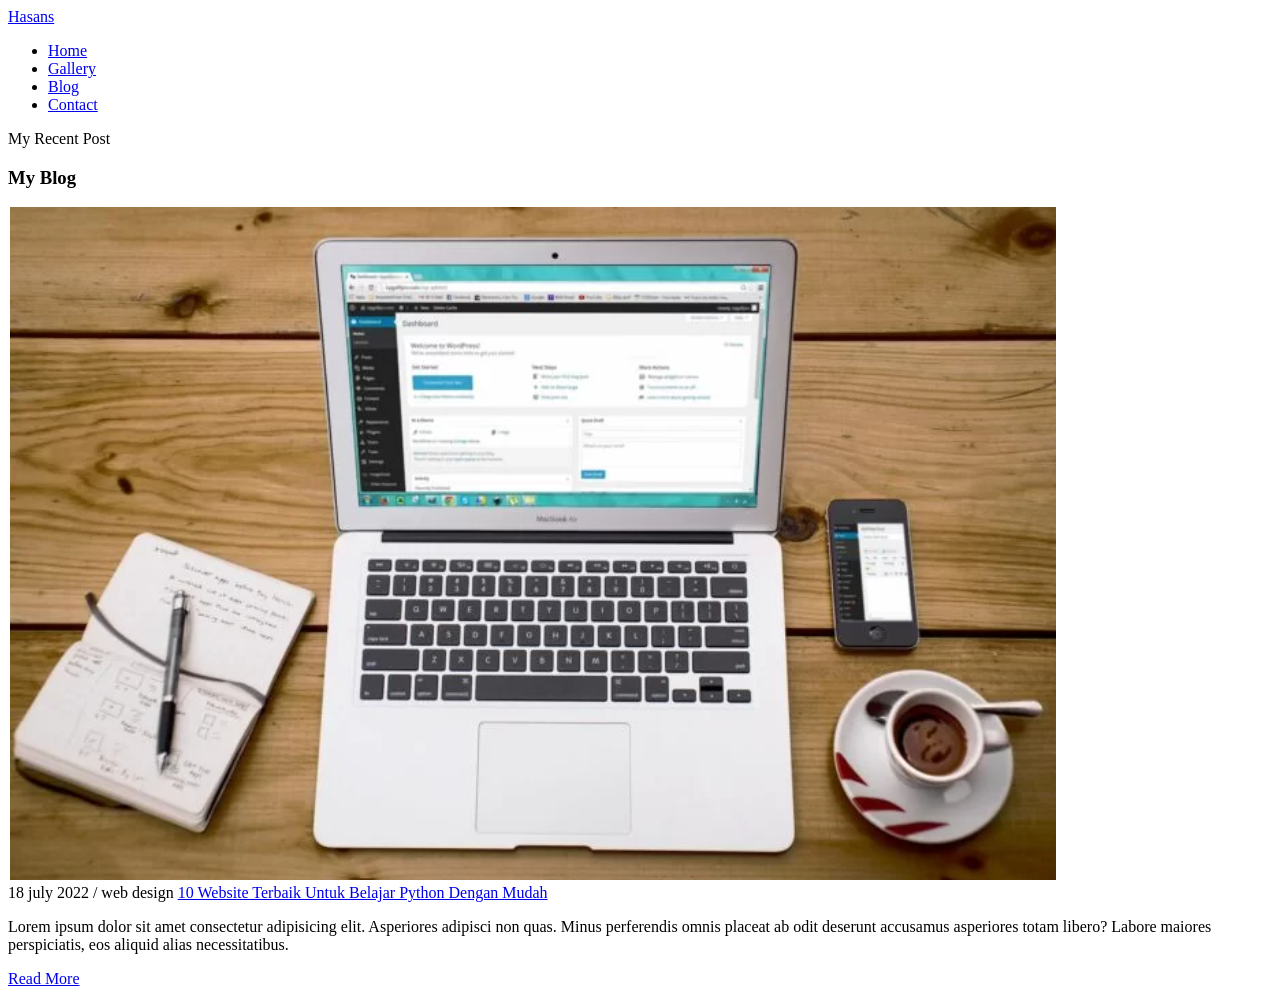
==== Blog.html @ 3626096f "initial commit" ====
<!DOCTYPE html>
<html lang="en">
  <head>
    <meta charset="UTF-8" />
    <meta name="viewport" content="width=device-width, initial-scale=1.0" />
    <title>Blog</title>
  </head>
  <body>
    <!-- Header -->
    <header>
      <div class="main-container">
        <div class="nav">
          <div class="logo">
            <a href="/">Hasans</a>
          </div>

          <nav>
            <ul>
              <li><a href="/index.html">Home</a></li>
              <li><a href="/Gallery.html">Gallery</a></li>
              <li><a href="/Blog.html">Blog</a></li>
              <li><a href="/Contact.html">Contact</a></li>
            </ul>
          </nav>
          <div class="burger">
            <div class="line1"></div>
            <div class="line2"></div>
            <div class="line3"></div>
          </div>
        </div>
      </div>
    </header>
    <!-- end header -->

    <!-- blog section -->
    <section class="blog">
      <!-- heading -->
      <div class="blog-heading">
        <span>My Recent Post</span>
        <h3>My Blog</h3>
      </div>

      <!-- blog container -->
      <div class="blog-container">
        <!-- blog 1 -->
        <div class="blog-box">
          <img src="/Blog/Screenshot 2024-03-26 041656.png" alt="Blog" />
        </div>
        <!-- text -->
        <div class="blog-text">
          <span>18 july 2022 / web design</span>
          <a href="#" class="blog-title"
            >10 Website Terbaik Untuk Belajar Python Dengan Mudah</a
          >
          <p>
            Lorem ipsum dolor sit amet consectetur adipisicing elit. Asperiores
            adipisci non quas. Minus perferendis omnis placeat ab odit deserunt
            accusamus asperiores totam libero? Labore maiores perspiciatis, eos
            aliquid alias necessitatibus.
          </p>
          <a href="#">Read More</a>
        </div>
      </div>
    </section>
  </body>
</html>
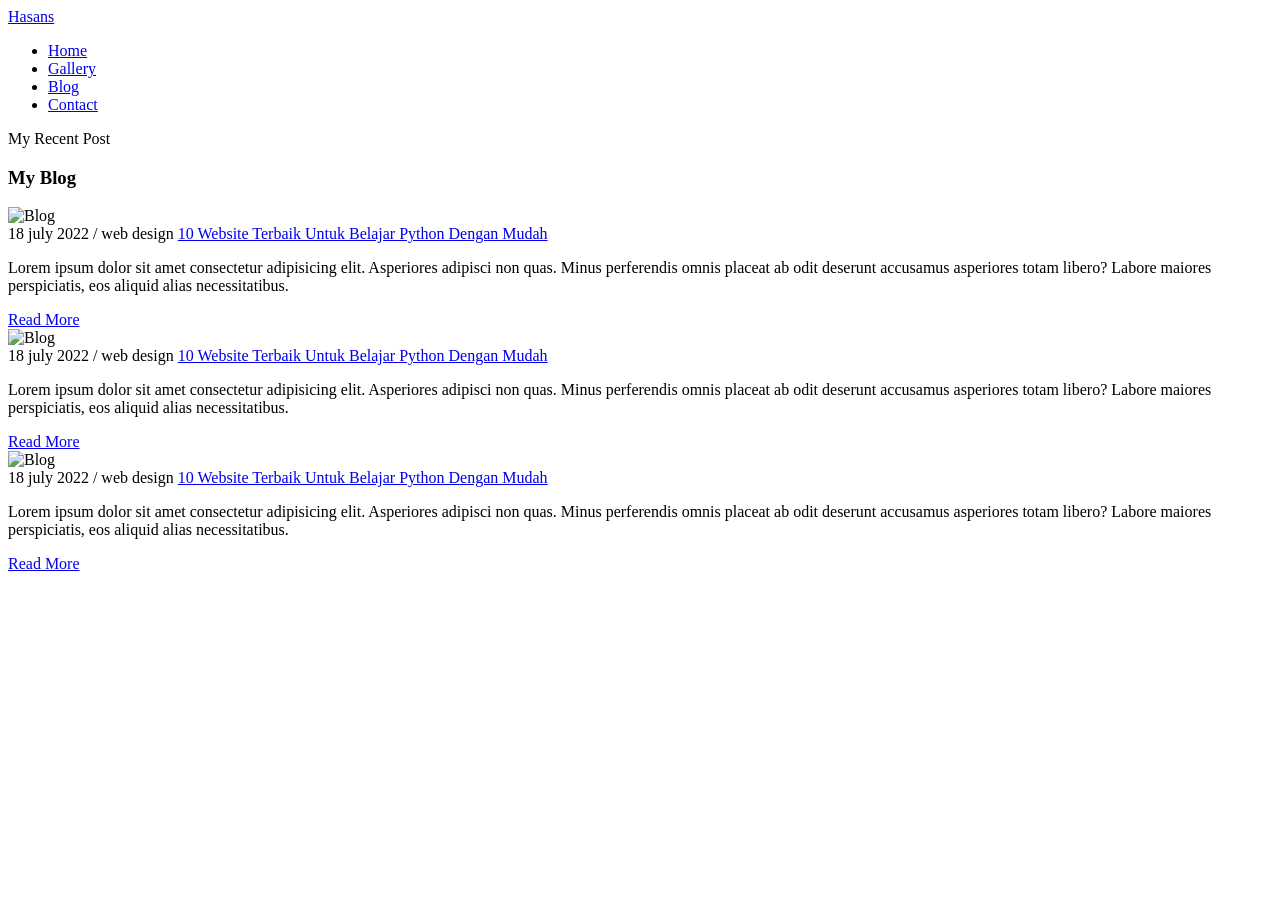
==== commit 63d7e7f8: "Update Css" ====
--- a/Blog.html
+++ b/Blog.html
@@ -3,6 +3,8 @@
   <head>
     <meta charset="UTF-8" />
     <meta name="viewport" content="width=device-width, initial-scale=1.0" />
+    <link rel="stylesheet" href="/HomePage/style/style.css" />
+    <link rel="stylesheet" href="/HomePage/style/blog.css" />
     <title>Blog</title>
   </head>
   <body>
@@ -16,10 +18,10 @@
 
           <nav>
             <ul>
-              <li><a href="/index.html">Home</a></li>
-              <li><a href="/Gallery.html">Gallery</a></li>
-              <li><a href="/Blog.html">Blog</a></li>
-              <li><a href="/Contact.html">Contact</a></li>
+              <li><a href="/HomePage/index.html">Home</a></li>
+              <li><a href="/HomePage/Gallery.html">Gallery</a></li>
+              <li><a href="/HomePage/Blog.html">Blog</a></li>
+              <li><a href="/HomePage/Contact.html">Contact</a></li>
             </ul>
           </nav>
           <div class="burger">
@@ -33,7 +35,7 @@
     <!-- end header -->
 
     <!-- blog section -->
-    <section class="blog">
+    <section id="blog">
       <!-- heading -->
       <div class="blog-heading">
         <span>My Recent Post</span>
@@ -44,22 +46,78 @@
       <div class="blog-container">
         <!-- blog 1 -->
         <div class="blog-box">
-          <img src="/Blog/Screenshot 2024-03-26 041656.png" alt="Blog" />
+          <div class="blog-img">
+            <img
+              src="/HomePage/Blog/Screenshot 2024-03-26 041656.png"
+              alt="Blog"
+            />
+          </div>
+
+          <!-- text -->
+          <div class="blog-text">
+            <span>18 july 2022 / web design</span>
+            <a href="#" class="blog-title"
+              >10 Website Terbaik Untuk Belajar Python Dengan Mudah</a
+            >
+            <p>
+              Lorem ipsum dolor sit amet consectetur adipisicing elit.
+              Asperiores adipisci non quas. Minus perferendis omnis placeat ab
+              odit deserunt accusamus asperiores totam libero? Labore maiores
+              perspiciatis, eos aliquid alias necessitatibus.
+            </p>
+            <a href="#">Read More</a>
+          </div>
         </div>
-        <!-- text -->
-        <div class="blog-text">
-          <span>18 july 2022 / web design</span>
-          <a href="#" class="blog-title"
-            >10 Website Terbaik Untuk Belajar Python Dengan Mudah</a
-          >
-          <p>
-            Lorem ipsum dolor sit amet consectetur adipisicing elit. Asperiores
-            adipisci non quas. Minus perferendis omnis placeat ab odit deserunt
-            accusamus asperiores totam libero? Labore maiores perspiciatis, eos
-            aliquid alias necessitatibus.
-          </p>
-          <a href="#">Read More</a>
+
+         <!-- blog 1 -->
+         <div class="blog-box">
+          <div class="blog-img">
+            <img
+              src="/HomePage/Blog/Screenshot 2024-03-26 041656.png"
+              alt="Blog"
+            />
+          </div>
+
+          <!-- text -->
+          <div class="blog-text">
+            <span>18 july 2022 / web design</span>
+            <a href="#" class="blog-title"
+              >10 Website Terbaik Untuk Belajar Python Dengan Mudah</a
+            >
+            <p>
+              Lorem ipsum dolor sit amet consectetur adipisicing elit.
+              Asperiores adipisci non quas. Minus perferendis omnis placeat ab
+              odit deserunt accusamus asperiores totam libero? Labore maiores
+              perspiciatis, eos aliquid alias necessitatibus.
+            </p>
+            <a href="#">Read More</a>
+          </div>
         </div>
+
+         <!-- blog 1 -->
+         <div class="blog-box">
+          <div class="blog-img">
+            <img
+              src="/HomePage/Blog/Screenshot 2024-03-26 041656.png"
+              alt="Blog"
+            />
+          </div>
+
+          <!-- text -->
+          <div class="blog-text">
+            <span>18 july 2022 / web design</span>
+            <a href="#" class="blog-title"
+              >10 Website Terbaik Untuk Belajar Python Dengan Mudah</a
+            >
+            <p>
+              Lorem ipsum dolor sit amet consectetur adipisicing elit.
+              Asperiores adipisci non quas. Minus perferendis omnis placeat ab
+              odit deserunt accusamus asperiores totam libero? Labore maiores
+              perspiciatis, eos aliquid alias necessitatibus.
+            </p>
+            <a href="#">Read More</a>
+          </div>
+
       </div>
     </section>
   </body>
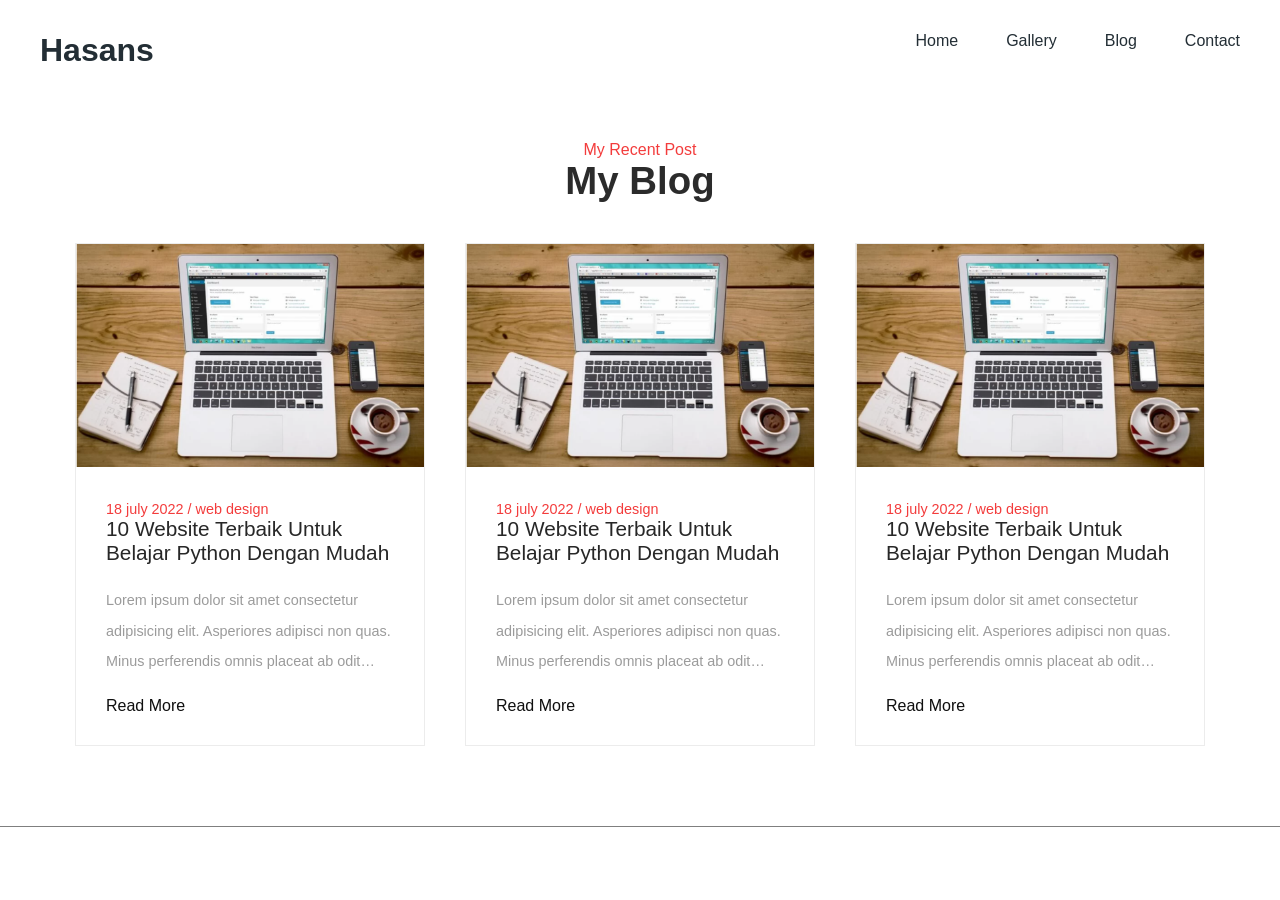
==== commit 63eb1880: "Update css" ====
--- a/Blog.html
+++ b/Blog.html
@@ -3,8 +3,8 @@
   <head>
     <meta charset="UTF-8" />
     <meta name="viewport" content="width=device-width, initial-scale=1.0" />
-    <link rel="stylesheet" href="/HomePage/style/style.css" />
-    <link rel="stylesheet" href="/HomePage/style/blog.css" />
+    <link rel="stylesheet" href="/style/style.css" />
+    <link rel="stylesheet" href="/style/blog.css" />
     <title>Blog</title>
   </head>
   <body>
@@ -18,10 +18,10 @@
 
           <nav>
             <ul>
-              <li><a href="/HomePage/index.html">Home</a></li>
-              <li><a href="/HomePage/Gallery.html">Gallery</a></li>
-              <li><a href="/HomePage/Blog.html">Blog</a></li>
-              <li><a href="/HomePage/Contact.html">Contact</a></li>
+              <li><a href="/index.html">Home</a></li>
+              <li><a href="/Gallery.html">Gallery</a></li>
+              <li><a href="/Blog.html">Blog</a></li>
+              <li><a href="/Contact.html">Contact</a></li>
             </ul>
           </nav>
           <div class="burger">
@@ -48,7 +48,7 @@
         <div class="blog-box">
           <div class="blog-img">
             <img
-              src="/HomePage/Blog/Screenshot 2024-03-26 041656.png"
+              src="/Blog/Screenshot 2024-03-26 041656.png"
               alt="Blog"
             />
           </div>
@@ -73,7 +73,7 @@
          <div class="blog-box">
           <div class="blog-img">
             <img
-              src="/HomePage/Blog/Screenshot 2024-03-26 041656.png"
+              src="/Blog/Screenshot 2024-03-26 041656.png"
               alt="Blog"
             />
           </div>
@@ -98,7 +98,7 @@
          <div class="blog-box">
           <div class="blog-img">
             <img
-              src="/HomePage/Blog/Screenshot 2024-03-26 041656.png"
+              src="/Blog/Screenshot 2024-03-26 041656.png"
               alt="Blog"
             />
           </div>
--- a/style/style.css
+++ b/style/style.css
@@ -0,0 +1,336 @@
+@import url("https://fonts.googleapis.com/css2?family=Caveat&family=Indie+Flower&family=Roboto:ital,wght@0,400;0,500;0,900;1,400;1,500&display=swap");
+
+:root {
+  --primaryTextColor: #232e35; /* untuk title atau judul */
+  --secondaryTextColor: #656d72; /* untuk text biasa seperti paragraf */
+
+  --BorderColor: #f1f1f1; /* untuk border */
+  --lineColor: #d9d9d9; /* untuk line color di pre title*/
+
+  --primarybackgroundColor: #fff; /* untuk background utama */
+  --secondBackgroundColor: ##fbfbfb; /* untuk background kedua */
+  --thirdBackgroundColor: #f5f3fe; /* untuk background ketiga */
+
+  --primaryIconColor: #7e74f1; /* untuk icon utama */
+  --primaryIconColorHover: #5d51e8; /* untuk icon utama ketika di hover */
+
+  --sectionPadding: 6rem 0;
+
+  --itemBorderRadius: 0.7rem;
+}
+
+* {
+  margin: 0;
+  padding: 0;
+  box-sizing: border-box;
+}
+
+body {
+  font-family: "Roboto", sans-serif;
+}
+
+h1,
+h2,
+h3,
+h4,
+h5,
+h6 {
+  color: var(--primaryTextColor);
+}
+
+p {
+  font-size: 1rem; /* 16px*/
+  line-height: 1.9rem;
+}
+
+p,
+span,
+label,
+input,
+textarea,
+li {
+  color: var(--secondaryTextColor);
+}
+
+a {
+  text-decoration: none;
+  scroll-behavior: smooth;
+}
+
+.main-container {
+  width: 1200px;
+  margin: 0 auto;
+}
+
+@media screen and (max-width: 1200px) {
+  .main-container {
+    width: 90%;
+  }
+}
+
+/* Buttons */
+.btn {
+  padding: 1rem 1.5rem;
+  background: white;
+  border: 1.5px solid var(--BorderColor);
+  cursor: pointer;
+  transition: 0.2s ease-in-out;
+}
+
+.btn:hover {
+  box-shadow: rgba(0, 0, 0, 0.5) 0px 3px 5px;
+}
+
+/* Titles */
+.section-title {
+  margin: 1rem 0 4rem;
+  font-size: 2rem;
+}
+
+.pre-title {
+  text-transform: uppercase;
+  letter-spacing: 0.5rem;
+  color: var(--secondaryTextColor);
+  position: inline;
+  padding-left: 40px;
+  width: fit-content;
+  font-weight: 400;
+  font-size: 0.9rem;
+}
+
+.pre-title::before {
+  content: "";
+  width: 30px;
+  height: 1px;
+  background: var(--lineColor);
+  position: absolute;
+  display: block;
+  left: 0;
+  top: 50%;
+}
+
+/* layout */
+.grid-3 {
+  display: grid;
+  grid-template-columns: repeat(auto-fit, minmax(250px, 1fr));
+  gap: 3rem;
+}
+
+/* logo and navigation menu */
+.nav {
+  display: flex;
+  justify-content: space-between;
+  padding: 2rem 0;
+}
+
+.nav ul {
+  list-style: none;
+  display: flex;
+  gap: 3rem;
+}
+
+.logo {
+  display: flex;
+  align-items: center;
+  font-weight: 700;
+  font-size: 2rem;
+}
+
+.logo a {
+  color: var(--primaryTextColor);
+}
+
+nav ul li {
+  display: flex;
+  align-items: center;
+  display: inline-block;
+}
+
+nav ul li a {
+  color: var(--primaryTextColor);
+}
+
+nav ul li a:hover {
+  color: #5d51e8;
+}
+
+/* burger */
+.burger div {
+  width: 25px;
+  height: 2px;
+  background-color: #000;
+  margin: 7px;
+  transition: all 0.3s;
+  z-index: 99;
+}
+
+.burger {
+  display: none;
+  z-index: 99;
+  position: fixed;
+  top: 33px;
+  right: 35px;
+}
+
+/* hero section */
+#hero {
+  height: 500px;
+  margin-left: 50px;
+  display: grid;
+  grid-template-columns: 1fr 1fr;
+  align-items: center;
+}
+
+.hero-name {
+  font-size: 3rem;
+  font-weight: 700;
+  margin: 0.5rem 0 1rem;
+}
+/* pewarnaan warna span */
+.hero-name span {
+  color: var(--primaryIconColor);
+}
+
+.hero-right img {
+  width: 90%;
+}
+
+/* services section */
+#services {
+  padding: var(--secondaryBackgroundColor);
+  padding: var(--sectionPadding);
+}
+
+.services .pre-title {
+  margin: 0 auto;
+}
+
+.services-title {
+  text-align: center;
+}
+
+.services {
+  padding: 3rem 2rem;
+  text-align: center;
+  background: var(--primarybackgroundColor);
+  border-radius: var(--itemBorderRadius);
+}
+
+.services h4 {
+  margin: 1.5rem 0;
+  font-weight: 500;
+  font-size: 1.05rem;
+}
+
+.services-icon {
+  background: var(--thirdBackgroundColor);
+  width: fit-content;
+  margin: 0 auto;
+  padding: 1rem 1.3rem;
+  border-radius: 0.5rem;
+}
+
+.services-icon svg {
+  color: var(--primaryIconColor);
+}
+
+/* contack section */
+#contact {
+  padding: var(--sectionPadding);
+}
+
+.contact {
+  display: grid;
+  grid-template-columns: repeat(auto-fit, minmax(350px, 1fr));
+  gap: 3rem;
+}
+
+.contact-form div {
+  margin-bottom: 1.4rem;
+}
+
+.contact-form input,
+.contact-form textarea {
+  width: 100%;
+  padding: 0.75rem 1.3rem;
+  font-family: "Roboto", sans-serif;
+  background: var(--secondBackgroundColor);
+  border: 1px solid var(--BorderColor);
+  border-radius: 3px;
+  resize: none;
+}
+
+.contact-form input::placeholder,
+.contact-form textarea::placeholder {
+  color: #9d9fa1;
+}
+
+.contact-form inout:focus,
+.contact-form textarea:focus {
+  outline: none;
+  border: 1px solid #7d7d7d;
+}
+
+.btn-submit {
+  width: 100%;
+  padding: 0.75rem 1.3rem;
+  background-color: var(--primaryIconColor);
+  color: #fff;
+  border: none;
+  border-radius: 3px;
+  cursor: pointer;
+  transition: 0.3s ease-in-out;
+}
+
+.btn-submit:hover {
+  background-color: var(--primaryIconColorHover);
+}
+
+/* right colom */
+.contact-item {
+  display: flex;
+  gap: 1.5rem;
+  margin-bottom: 2.5rem;
+}
+
+.contact-item-icon {
+  background: var(--thirdBackgroundColor);
+  width: 53px;
+  height: 53px;
+  border-radius: 10px;
+  display: flex;
+  justify-content: center;
+  align-items: center;
+}
+
+.contact-item-icon svg {
+  fill: var(--primaryIconColor);
+}
+
+.contact-item-detail h4 {
+  margin-bottom: 0.6rem;
+}
+
+/* footer section */
+
+footer {
+  padding: 4rem 0;
+  background: var(--secondBackgroundColor);
+  text-align: center;
+}
+
+.footer-icons {
+  margin: 1rem;
+}
+
+.footer-icons a {
+  margin: 0 0.5rem;
+}
+
+.footer-icons svg {
+  fill: #3e3f40;
+}
+
+.footer-icons a:hover svg {
+  fill: #000;
+}
--- a/style/blog.css
+++ b/style/blog.css
@@ -0,0 +1,130 @@
+* {
+  margin: 0px;
+  padding: 0px;
+  box-sizing: border-box;
+}
+a {
+  text-decoration: none;
+}
+ul {
+  list-style-type: none;
+}
+body {
+  margin: 0px;
+  padding: 0px;
+}
+
+/* blog */
+#blog {
+  display: flex;
+  justify-content: center;
+  align-items: center;
+  flex-direction: column;
+  padding: 40px;
+  border-bottom: 1px solid rgba(0, 0, 0, 0.5);
+}
+
+.blog-heading {
+  display: flex;
+  justify-content: center;
+  align-items: center;
+  flex-direction: column;
+}
+
+.blog-heading span {
+  color: #f33c3c;
+}
+
+.blog-heading h3 {
+  font-size: 2.4rem;
+  color: #2b2b2b;
+  font-weight: 600;
+}
+
+.blog-container {
+  display: flex;
+  justify-content: center;
+  align-items: center;
+  margin: 20px 0px;
+  flex-wrap: wrap;
+}
+
+.blog-box {
+  width: 350px;
+  background-color: #ffffff;
+  border: 1px solid #ececec;
+  margin: 20px;
+}
+
+.blog-img {
+  width: 100%;
+  height: auto;
+}
+
+.blog-img img {
+  width: 100%;
+  height: 100%;
+  object-fit: cover;
+  object-position: center;
+}
+
+.blog-text {
+  padding: 30px;
+  display: flex;
+  flex-direction: column;
+}
+
+.blog-text span {
+  color: #f33c3c;
+  font-size: 0.9rem;
+}
+
+.blog-text .blog-title {
+  font-size: 1.3rem;
+  font-weight: 500;
+  color: #272727;
+}
+
+.blog-text .blog-title:hover {
+  color: #f33c3c;
+  transition: all ease 0.3s;
+}
+
+.blog-text p {
+  color: #9b9b9b;
+  font-size: 0.9rem;
+  display: -webkit-box;
+  -webkit-line-clamp: 3;
+  -webkit-box-orient: vertical;
+  overflow: hidden;
+  text-overflow: ellipsis;
+  margin: 20px 0px;
+}
+
+.blog-text a {
+  color: #0f0f0f;
+}
+
+.blog-text a:hover {
+  color: #f33c3c;
+  transition: all ease 0.3s;
+}
+
+@media (max-widht: 1250px) {
+  .blog-box {
+    width: 300px;
+  }
+}
+
+@media (max-widht: 1000px) {
+  .blog-box {
+    width: 70%;
+  }
+}
+
+@media (max-widht: 550px) {
+  .blog-box {
+    margin: 20px 10px;
+    width: 100%;
+  }
+}
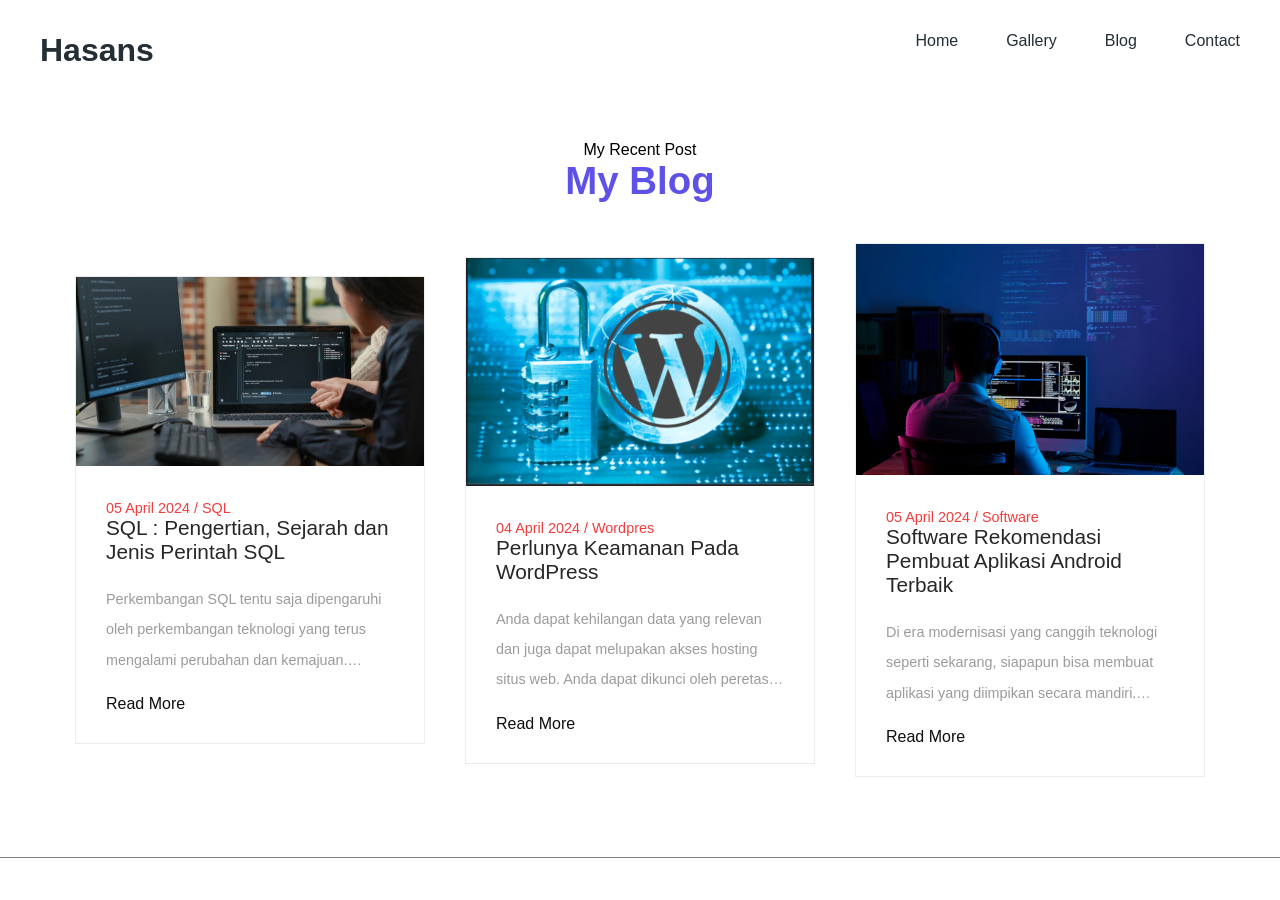
==== commit 0293aeba: "Add Java Script" ====
--- a/Blog.html
+++ b/Blog.html
@@ -5,6 +5,7 @@
     <meta name="viewport" content="width=device-width, initial-scale=1.0" />
     <link rel="stylesheet" href="/style/style.css" />
     <link rel="stylesheet" href="/style/blog.css" />
+    <link rel="stylesheet" href="/style/Responsive.css" />
     <title>Blog</title>
   </head>
   <body>
@@ -48,77 +49,77 @@
         <div class="blog-box">
           <div class="blog-img">
             <img
-              src="/Blog/Screenshot 2024-03-26 041656.png"
+              src="/Blog/SQL.png"
               alt="Blog"
             />
           </div>
 
           <!-- text -->
           <div class="blog-text">
-            <span>18 july 2022 / web design</span>
-            <a href="#" class="blog-title"
-              >10 Website Terbaik Untuk Belajar Python Dengan Mudah</a
+            <span>05 April 2024 / SQL</span>
+            <a href="https://majapahit.id/blog/2022/10/06/sql-adalah/" class="blog-title"
+              >SQL : Pengertian, Sejarah dan Jenis Perintah SQL</a
             >
             <p>
-              Lorem ipsum dolor sit amet consectetur adipisicing elit.
-              Asperiores adipisci non quas. Minus perferendis omnis placeat ab
-              odit deserunt accusamus asperiores totam libero? Labore maiores
-              perspiciatis, eos aliquid alias necessitatibus.
+              Perkembangan SQL tentu saja dipengaruhi oleh perkembangan teknologi yang terus mengalami perubahan dan kemajuan. Sehingga banyak bermunculan software keluaran terbaru, namun tidak menghilangkan keberadaan SQL.
+
+Mungkin sebagian dari Anda masih bingung apa itu SQL ? Apa saja fungsi menggunakan SQL ini ? Nah, untuk menambah wawasan dan pengetahuan Anda sebaiknya simak ulasan berkut hingga tuntas ya.
             </p>
-            <a href="#">Read More</a>
+            <a href="https://majapahit.id/blog/2022/10/06/sql-adalah/">Read More</a>
           </div>
         </div>
 
-         <!-- blog 1 -->
+         <!-- blog 2 -->
          <div class="blog-box">
           <div class="blog-img">
             <img
-              src="/Blog/Screenshot 2024-03-26 041656.png"
+              src="/Blog/wordpres.png"
               alt="Blog"
             />
           </div>
 
           <!-- text -->
           <div class="blog-text">
-            <span>18 july 2022 / web design</span>
-            <a href="#" class="blog-title"
-              >10 Website Terbaik Untuk Belajar Python Dengan Mudah</a
+            <span>04 April 2024 / Wordpres</span>
+            <a href="https://majapahit.id/blog/2020/06/29/perlunya-keamanan-pada-wordpress/" class="blog-title"
+              >Perlunya Keamanan Pada WordPress</a
             >
             <p>
-              Lorem ipsum dolor sit amet consectetur adipisicing elit.
-              Asperiores adipisci non quas. Minus perferendis omnis placeat ab
-              odit deserunt accusamus asperiores totam libero? Labore maiores
-              perspiciatis, eos aliquid alias necessitatibus.
+              Anda dapat kehilangan data yang relevan dan juga dapat melupakan akses hosting situs web. Anda dapat dikunci oleh peretas dan mereka dapat dengan mudah mencuri data sensitif yang mungkin milik Anda atau pelanggan Anda.
+
+Situs web dapat dihancurkan sekaligus. Ini akan berdampak pada reputasi merek, dan secara otomatis Anda akan mulai kehilangan Peringkat SEO Anda. Situs anda akan terdaftar dengan trafifct rendah, sehingga menyebabkan kerugian finansial.
+
+Dari sedikit penjabaran diatas, kita sekarang mengerti mengapa penting untuk memindai situs WordPress Anda untuk keamanan. Membersihkan situs yang diretas, itu juga tanpa bantuan seorang profesional bagi pengguna non-teknis. Untuk menghindari Peretasan ikuti protokol keamanan untuk melindungi situs web Anda dari serangan berbahaya.
             </p>
-            <a href="#">Read More</a>
+            <a href="https://majapahit.id/blog/2020/06/29/perlunya-keamanan-pada-wordpress/">Read More</a>
           </div>
         </div>
 
-         <!-- blog 1 -->
+         <!-- blog 3 -->
          <div class="blog-box">
           <div class="blog-img">
             <img
-              src="/Blog/Screenshot 2024-03-26 041656.png"
+              src="/Blog/software.png"
               alt="Blog"
             />
           </div>
 
           <!-- text -->
           <div class="blog-text">
-            <span>18 july 2022 / web design</span>
-            <a href="#" class="blog-title"
-              >10 Website Terbaik Untuk Belajar Python Dengan Mudah</a
+            <span>05 April 2024 / Software</span>
+            <a href="https://majapahit.id/blog/2023/01/27/software-aplikasi-android-terbaik/" class="blog-title"
+              >Software Rekomendasi Pembuat Aplikasi Android Terbaik</a
             >
             <p>
-              Lorem ipsum dolor sit amet consectetur adipisicing elit.
-              Asperiores adipisci non quas. Minus perferendis omnis placeat ab
-              odit deserunt accusamus asperiores totam libero? Labore maiores
-              perspiciatis, eos aliquid alias necessitatibus.
+              Di era modernisasi yang canggih teknologi seperti sekarang, siapapun bisa membuat aplikasi yang diimpikan secara mandiri. Hadirnya software pembuat aplikasi android, adalah solusi paling mudah untuk merancang sebuah aplikasi hanya melalui smartphone.
+
+              Bagi anda yang ingin belajar membuat aplikasi mobile, tentu sangat membutuhkan software khusus untuk membantu proses pembuatan aplikasi tersebut. Beberapa software pengembangan untuk membuat aplikasi android adalah sebagai berikut
             </p>
-            <a href="#">Read More</a>
+            <a href="https://majapahit.id/blog/2023/01/27/software-aplikasi-android-terbaik/">Read More</a>
           </div>
 
       </div>
     </section>
+    <script src="/Script/Main.js"></script>
   </body>
 </html>
--- a/style/blog.css
+++ b/style/blog.css
@@ -1,3 +1,8 @@
+:root {
+  --primaryIconColor: #7e74f1; /* untuk icon utama */
+  --primaryIconColorHover: #5d51e8; /* untuk icon utama ketika di hover */
+}
+
 * {
   margin: 0px;
   padding: 0px;
@@ -32,12 +37,12 @@
 }
 
 .blog-heading span {
-  color: #f33c3c;
+  color: black;
 }
 
 .blog-heading h3 {
   font-size: 2.4rem;
-  color: #2b2b2b;
+  color: var(--primaryIconColorHover);
   font-weight: 600;
 }
 
--- a/style/Responsive.css
+++ b/style/Responsive.css
@@ -0,0 +1,118 @@
+@media screen and (max-width: 1000px) {
+  p {
+    font-size: 0.9rem;
+    line-height: 1.8rem;
+  }
+
+  .grid-3 {
+    gap: 1rem;
+  }
+
+  .skills-right {
+    font-size: 0.9rem;
+  }
+}
+
+@media screen and (max-width: 825px) {
+  /* burger */
+  .burger {
+    display: block;
+    cursor: pointer;
+  }
+
+  .toggle-burger .line-1 {
+    transform: rotate(-45deg) translate(-5px, 7px);
+  }
+
+  .toggle-burger .line-2 {
+    opacity: 0;
+  }
+
+  .toggle-burger .line-3 {
+    transform: rotate(45deg) translate(-5px, -7px);
+  }
+
+  /* navigation */
+  nav {
+    position: fixed;
+    width: 50%;
+    right: 0;
+    top: 0;
+    height: 100vh;
+    flex-direction: column;
+    background: var(--primarybackgroundColor);
+    border-left: 1px solid var(--borderColor);
+    z-index: 9;
+    transform: translateX(100%);
+    transition: 0.2s ease-in-out;
+  }
+
+  nav ul {
+    height: 100vh;
+    align-items: center;
+    flex-direction: column;
+    justify-content: center;
+  }
+
+  .nav-active {
+    transform: translateX(0);
+  }
+
+  :root {
+    --sectionPadding: 4rem 0;
+  }
+
+  .section-title {
+    margin: 1.6rem;
+    font-size: 0.6rem 0 2.5rem;
+  }
+
+  /* Hero section */
+  #hero {
+    grid-template-columns: 1fr;
+    height: fit-content;
+  }
+
+  .hero-right {
+    order: -1;
+  }
+
+  .hero-right {
+    width: 70%;
+  }
+
+  .hero-left {
+    text-align: center;
+    padding-bottom: 5rem;
+  }
+
+  .hero-left .pre-title {
+    margin: 0 auto;
+  }
+
+  .hero-name {
+    font-size: 2.3rem;
+    margin-bottom: 0.5rem;
+  }
+
+  /* skilss section */
+  .skills-right {
+    gap: 1rem;
+  }
+
+  /* footer section */
+  footer {
+    padding: 2rem 0;
+  }
+}
+
+@media screen and (max-width: 640px) {
+  /* title */
+  .section-title {
+    font-size: 1.3rem;
+  }
+
+  .pre-title {
+    font-size: 1.7rem;
+  }
+}
